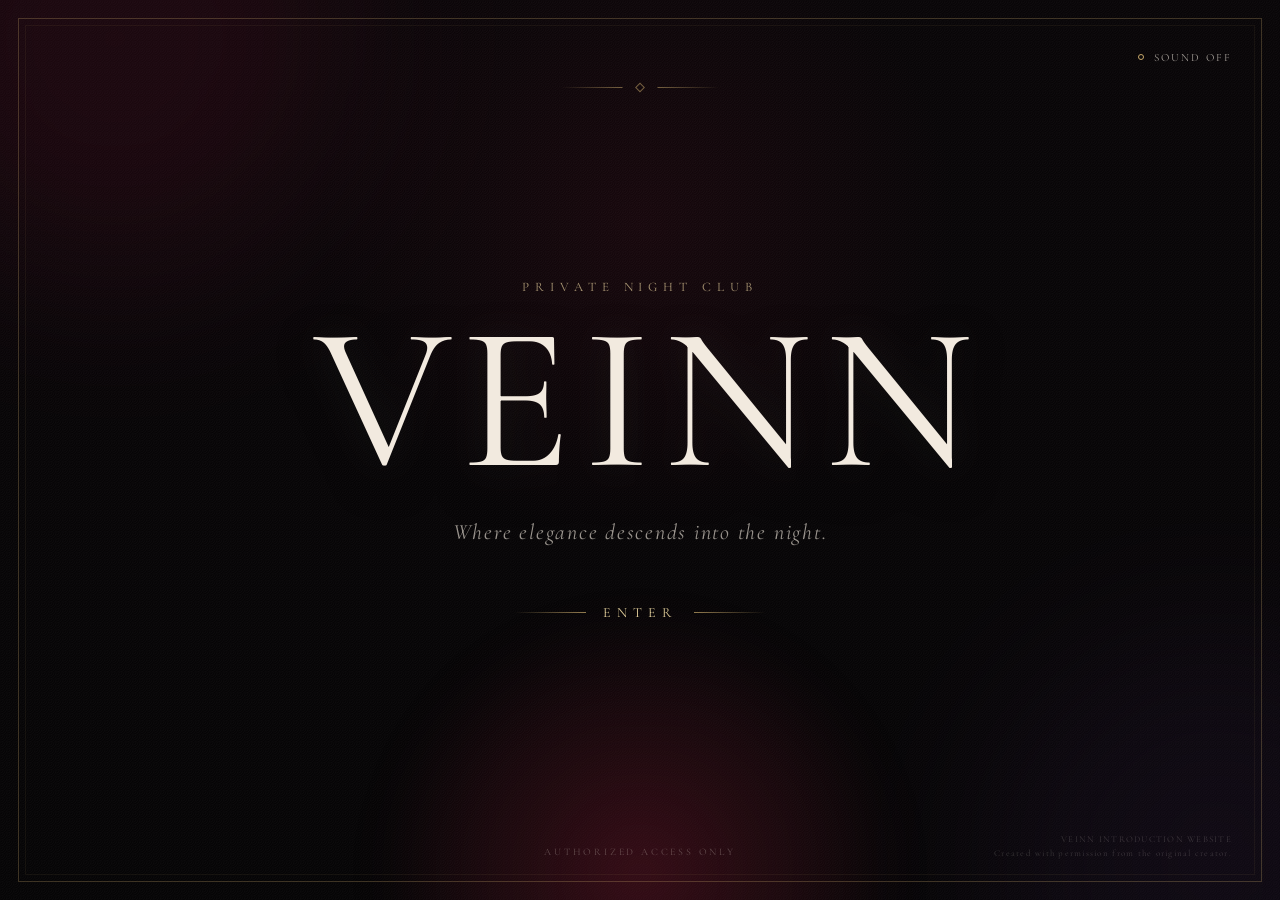
==== index.html @ 84b34caf "Add files via upload" ====
<!DOCTYPE html>
<html lang="ja">
<head>
  <meta charset="UTF-8" />
  <meta name="viewport" content="width=device-width, initial-scale=1.0" />
  <meta name="theme-color" content="#070506" />
  <meta
    name="description"
    content="VEINN — A FLOOR / B FLOOR の入口をイメージした紹介サイト"
  />
  <title>VEINN</title>

  <!-- 外部フォント。オフラインでも代替フォントで表示されます。 -->
  <link rel="preconnect" href="https://fonts.googleapis.com" />
  <link rel="preconnect" href="https://fonts.gstatic.com" crossorigin />
  <link
    href="https://fonts.googleapis.com/css2?family=Cormorant+Garamond:wght@400;500;600&family=Noto+Serif+JP:wght@300;400;500&display=swap"
    rel="stylesheet"
  />

  <link rel="stylesheet" href="style.css" />
</head>

<body>
  <div class="site-shell" id="siteShell">
    <div class="ambient ambient--one" aria-hidden="true"></div>
    <div class="ambient ambient--two" aria-hidden="true"></div>
    <div class="grain" aria-hidden="true"></div>

    <header class="topbar">
      <button
        class="sound-toggle"
        id="soundToggle"
        type="button"
        aria-pressed="false"
        aria-label="環境音の切り替え"
      >
        <span class="sound-toggle__dot" aria-hidden="true"></span>
        <span class="sound-toggle__label">SOUND OFF</span>
      </button>
    </header>

    <main>
      <!-- INTRO -->
      <section class="screen intro-screen is-active" id="introScreen" aria-labelledby="veinnTitle">
        <div class="ornament ornament--top" aria-hidden="true">
          <span></span>
          <i></i>
          <span></span>
        </div>

        <div class="intro-content">
          <p class="eyebrow">PRIVATE NIGHT CLUB</p>

          <h1 class="logo" id="veinnTitle" aria-label="VEINN">
            <span>V</span><span>E</span><span>I</span><span>N</span><span>N</span>
          </h1>

          <p class="intro-copy">
            Where elegance descends into the night.
          </p>

          <button class="enter-button" id="enterButton" type="button">
            <span class="enter-button__line" aria-hidden="true"></span>
            <span>ENTER</span>
            <span class="enter-button__line" aria-hidden="true"></span>
          </button>
        </div>

        <div class="door-glow" aria-hidden="true"></div>

        <p class="scroll-note">AUTHORIZED ACCESS ONLY</p>
      </section>

      <!-- FLOOR SELECT -->
      <section class="screen floor-screen" id="floorScreen" aria-labelledby="floorTitle" aria-hidden="true">
        <div class="floor-heading">
          <p class="eyebrow">WELCOME TO VEINN</p>
          <h2 id="floorTitle">Choose your floor.</h2>
          <p>今夜、どちらの扉を開きますか。</p>
        </div>

        <div class="floor-grid">
          <a
            class="floor-card floor-card--a"
            href="a-floor.html"
            aria-label="A FLOORへ進む"
          >
            <span class="floor-card__number">01</span>
            <div class="floor-card__content">
              <p class="floor-card__label">VELVET · GOLD · ELEGANCE</p>
              <h3>A FLOOR</h3>
              <p class="floor-card__copy">
                深紅のベルベットと金色の光。<br />
                格式と妖艶さが交差するメインフロア。
              </p>
              <span class="floor-card__cta">OPEN THE DOOR</span>
            </div>
            <span class="floor-card__shine" aria-hidden="true"></span>
          </a>

          <a
            class="floor-card floor-card--b"
            href="b-floor.html"
            aria-label="B FLOORへ進む"
          >
            <span class="floor-card__number">02</span>
            <div class="floor-card__content">
              <p class="floor-card__label">VIOLET · SILVER · IMPULSE</p>
              <h3>B FLOOR</h3>
              <p class="floor-card__copy">
                紫紺の闇と銀色の残光。<br />
                個性と刺激が息づくもう一つの舞台。
              </p>
              <span class="floor-card__cta">DESCEND BELOW</span>
            </div>
            <span class="floor-card__shine" aria-hidden="true"></span>
          </a>
        </div>

        <button class="back-button" id="backButton" type="button">
          ← RETURN TO ENTRANCE
        </button>
      </section>
    </main>

    <footer class="credits">
      <p>VEINN INTRODUCTION WEBSITE</p>
      <p>Created with permission from the original creator.</p>
    </footer>

    <div class="transition-curtain" id="transitionCurtain" aria-hidden="true">
      <div></div>
      <div></div>
    </div>
  </div>

  <script src="script.js"></script>
</body>
</html>
---- style.css ----
/* =========================================================
   VEINN INTRO SITE
   Color palette:
   Black      #070506
   Wine       #2b0710
   Gold       #c8a96b
   Ivory      #f2eadf
   Violet     #2a1636
========================================================= */

:root {
  --black: #070506;
  --black-soft: #0d090b;
  --wine: #2b0710;
  --wine-light: #5a1425;
  --gold: #c8a96b;
  --gold-soft: #e4cf9c;
  --ivory: #f2eadf;
  --muted: #b8aaa2;
  --violet: #2a1636;
  --silver: #c7c4ce;
  --ease-luxury: cubic-bezier(0.22, 1, 0.36, 1);
}

* {
  box-sizing: border-box;
}

html {
  background: var(--black);
  color-scheme: dark;
}

body {
  margin: 0;
  min-width: 320px;
  min-height: 100vh;
  overflow-x: hidden;
  background:
    radial-gradient(circle at 50% 25%, rgba(94, 18, 38, 0.18), transparent 34%),
    linear-gradient(180deg, #080507 0%, #050405 100%);
  color: var(--ivory);
  font-family: "Noto Serif JP", "Yu Mincho", "Hiragino Mincho ProN", serif;
}

button,
a {
  -webkit-tap-highlight-color: transparent;
}

button {
  font: inherit;
}

a {
  color: inherit;
  text-decoration: none;
}

.site-shell {
  position: relative;
  min-height: 100vh;
  isolation: isolate;
  overflow: hidden;
}

.site-shell::before,
.site-shell::after {
  content: "";
  position: fixed;
  inset: 18px;
  z-index: 20;
  pointer-events: none;
}

.site-shell::before {
  border: 1px solid rgba(200, 169, 107, 0.28);
}

.site-shell::after {
  inset: 25px;
  border: 1px solid rgba(200, 169, 107, 0.07);
}

.ambient {
  position: fixed;
  z-index: -4;
  border-radius: 999px;
  filter: blur(90px);
  opacity: 0.25;
  pointer-events: none;
  animation: drift 14s ease-in-out infinite alternate;
}

.ambient--one {
  width: 38vw;
  height: 38vw;
  top: -16vw;
  left: -10vw;
  background: #571127;
}

.ambient--two {
  width: 34vw;
  height: 34vw;
  right: -12vw;
  bottom: -14vw;
  background: #2e193e;
  animation-delay: -5s;
}

.grain {
  position: fixed;
  inset: 0;
  z-index: -2;
  pointer-events: none;
  opacity: 0.035;
  background-image:
    repeating-radial-gradient(circle at 0 0, transparent 0, #fff 1px, transparent 2px);
  background-size: 7px 7px;
  mix-blend-mode: soft-light;
}

.topbar {
  position: fixed;
  top: 42px;
  right: 48px;
  z-index: 30;
}

.sound-toggle {
  display: inline-flex;
  align-items: center;
  gap: 10px;
  padding: 8px 0;
  border: 0;
  background: transparent;
  color: rgba(242, 234, 223, 0.66);
  cursor: pointer;
  letter-spacing: 0.18em;
  font-family: "Cormorant Garamond", serif;
  font-size: 11px;
  transition: color 0.3s ease;
}

.sound-toggle:hover {
  color: var(--gold-soft);
}

.sound-toggle__dot {
  width: 6px;
  height: 6px;
  border: 1px solid var(--gold);
  border-radius: 50%;
  transition: 0.3s ease;
}

.sound-toggle[aria-pressed="true"] .sound-toggle__dot {
  background: var(--gold);
  box-shadow: 0 0 14px rgba(200, 169, 107, 0.7);
}

.screen {
  position: absolute;
  inset: 0;
  min-height: 100vh;
  padding: 88px 7vw 74px;
  display: grid;
  place-items: center;
  opacity: 0;
  visibility: hidden;
  transform: scale(1.02);
  transition:
    opacity 0.9s var(--ease-luxury),
    transform 1.1s var(--ease-luxury),
    visibility 0s linear 1.1s;
}

.screen.is-active {
  position: relative;
  opacity: 1;
  visibility: visible;
  transform: scale(1);
  transition-delay: 0s;
}

.intro-screen {
  text-align: center;
}

.intro-content {
  position: relative;
  z-index: 2;
  width: min(92vw, 1000px);
}

.eyebrow {
  margin: 0 0 22px;
  color: rgba(228, 207, 156, 0.72);
  font-family: "Cormorant Garamond", serif;
  font-size: clamp(11px, 1.1vw, 13px);
  letter-spacing: 0.46em;
  text-transform: uppercase;
}

.logo {
  display: flex;
  justify-content: center;
  gap: clamp(0.08em, 1.4vw, 0.18em);
  margin: 0;
  color: var(--ivory);
  font-family: "Cormorant Garamond", "Times New Roman", serif;
  font-size: clamp(74px, 16vw, 210px);
  font-weight: 400;
  line-height: 0.82;
  letter-spacing: -0.03em;
  text-shadow:
    0 0 40px rgba(242, 234, 223, 0.08),
    0 14px 42px rgba(0, 0, 0, 0.55);
}

.logo span {
  display: inline-block;
  opacity: 0;
  transform: translateY(28px);
  animation: revealLetter 1.25s var(--ease-luxury) forwards;
}

.logo span:nth-child(1) { animation-delay: 0.15s; }
.logo span:nth-child(2) { animation-delay: 0.25s; }
.logo span:nth-child(3) { animation-delay: 0.35s; }
.logo span:nth-child(4) { animation-delay: 0.45s; }
.logo span:nth-child(5) { animation-delay: 0.55s; }

.intro-copy {
  margin: 35px auto 45px;
  color: rgba(242, 234, 223, 0.62);
  font-family: "Cormorant Garamond", serif;
  font-size: clamp(16px, 2vw, 22px);
  font-style: italic;
  letter-spacing: 0.08em;
  opacity: 0;
  animation: fadeUp 1.1s 0.85s var(--ease-luxury) forwards;
}

.enter-button {
  display: inline-grid;
  grid-template-columns: minmax(28px, 72px) auto minmax(28px, 72px);
  align-items: center;
  gap: 17px;
  min-width: 250px;
  padding: 14px 20px;
  border: 0;
  background: transparent;
  color: var(--gold-soft);
  cursor: pointer;
  font-family: "Cormorant Garamond", serif;
  font-size: 14px;
  letter-spacing: 0.42em;
  opacity: 0;
  animation: fadeUp 1.1s 1.05s var(--ease-luxury) forwards;
}

.enter-button__line {
  width: 100%;
  height: 1px;
  background: linear-gradient(90deg, transparent, rgba(200, 169, 107, 0.72));
  transition: transform 0.45s var(--ease-luxury);
}

.enter-button__line:last-child {
  background: linear-gradient(90deg, rgba(200, 169, 107, 0.72), transparent);
}

.enter-button:hover .enter-button__line:first-child {
  transform: translateX(-7px);
}

.enter-button:hover .enter-button__line:last-child {
  transform: translateX(7px);
}

.door-glow {
  position: absolute;
  left: 50%;
  bottom: -28vh;
  width: min(44vw, 650px);
  height: 62vh;
  transform: translateX(-50%);
  background: radial-gradient(ellipse at center, rgba(134, 28, 51, 0.38), transparent 67%);
  filter: blur(20px);
  pointer-events: none;
  animation: breathe 6s ease-in-out infinite;
}

.ornament {
  position: absolute;
  top: 84px;
  left: 50%;
  display: flex;
  align-items: center;
  gap: 14px;
  transform: translateX(-50%);
  opacity: 0.55;
}

.ornament span {
  display: block;
  width: 62px;
  height: 1px;
  background: linear-gradient(90deg, transparent, var(--gold));
}

.ornament span:last-child {
  background: linear-gradient(90deg, var(--gold), transparent);
}

.ornament i {
  width: 7px;
  height: 7px;
  border: 1px solid var(--gold);
  transform: rotate(45deg);
}

.scroll-note {
  position: absolute;
  bottom: 42px;
  left: 50%;
  margin: 0;
  transform: translateX(-50%);
  color: rgba(242, 234, 223, 0.28);
  font-family: "Cormorant Garamond", serif;
  font-size: 10px;
  letter-spacing: 0.28em;
  white-space: nowrap;
}

/* Floor selector */
.floor-screen {
  align-content: center;
  gap: 46px;
  background:
    radial-gradient(circle at 24% 50%, rgba(79, 12, 29, 0.24), transparent 38%),
    radial-gradient(circle at 76% 50%, rgba(48, 25, 65, 0.24), transparent 38%);
}

.floor-heading {
  text-align: center;
}

.floor-heading h2 {
  margin: 0;
  font-family: "Cormorant Garamond", serif;
  font-size: clamp(42px, 7vw, 86px);
  font-weight: 400;
  letter-spacing: 0.02em;
}

.floor-heading > p:last-child {
  margin: 13px 0 0;
  color: rgba(242, 234, 223, 0.52);
  font-size: 13px;
  letter-spacing: 0.16em;
}

.floor-grid {
  display: grid;
  grid-template-columns: repeat(2, minmax(0, 1fr));
  gap: 24px;
  width: min(1120px, 92vw);
}

.floor-card {
  position: relative;
  min-height: 385px;
  overflow: hidden;
  border: 1px solid rgba(200, 169, 107, 0.28);
  background:
    linear-gradient(145deg, rgba(255,255,255,0.035), rgba(255,255,255,0.008)),
    rgba(9, 6, 8, 0.82);
  box-shadow:
    0 28px 80px rgba(0, 0, 0, 0.34),
    inset 0 0 0 1px rgba(255,255,255,0.015);
  transition:
    transform 0.65s var(--ease-luxury),
    border-color 0.5s ease,
    box-shadow 0.6s ease;
}

.floor-card::before {
  content: "";
  position: absolute;
  inset: 13px;
  border: 1px solid rgba(200, 169, 107, 0.1);
  pointer-events: none;
}

.floor-card::after {
  content: "";
  position: absolute;
  inset: 0;
  z-index: 0;
  opacity: 0.65;
  transition: opacity 0.6s ease, transform 0.8s var(--ease-luxury);
}

.floor-card--a::after {
  background:
    radial-gradient(circle at 22% 20%, rgba(117, 21, 45, 0.38), transparent 42%),
    linear-gradient(135deg, rgba(62, 8, 20, 0.4), transparent 62%);
}

.floor-card--b::after {
  background:
    radial-gradient(circle at 78% 18%, rgba(81, 45, 103, 0.42), transparent 44%),
    linear-gradient(225deg, rgba(39, 20, 53, 0.42), transparent 62%);
}

.floor-card:hover,
.floor-card:focus-visible {
  transform: translateY(-8px);
  border-color: rgba(228, 207, 156, 0.72);
  box-shadow:
    0 38px 100px rgba(0, 0, 0, 0.48),
    0 0 60px rgba(200, 169, 107, 0.05);
  outline: none;
}

.floor-card:hover::after {
  opacity: 1;
  transform: scale(1.04);
}

.floor-card__number {
  position: absolute;
  top: 28px;
  right: 30px;
  z-index: 2;
  color: rgba(228, 207, 156, 0.46);
  font-family: "Cormorant Garamond", serif;
  font-size: 14px;
  letter-spacing: 0.18em;
}

.floor-card__content {
  position: relative;
  z-index: 2;
  display: flex;
  height: 100%;
  min-height: 385px;
  flex-direction: column;
  justify-content: flex-end;
  padding: 52px;
}

.floor-card__label {
  margin: 0 0 18px;
  color: rgba(228, 207, 156, 0.62);
  font-family: "Cormorant Garamond", serif;
  font-size: 11px;
  letter-spacing: 0.22em;
}

.floor-card h3 {
  margin: 0;
  font-family: "Cormorant Garamond", serif;
  font-size: clamp(48px, 6vw, 82px);
  font-weight: 400;
  line-height: 0.9;
}

.floor-card__copy {
  margin: 24px 0 38px;
  color: rgba(242, 234, 223, 0.62);
  font-size: 13px;
  font-weight: 300;
  line-height: 2;
  letter-spacing: 0.08em;
}

.floor-card__cta {
  align-self: flex-start;
  padding-bottom: 7px;
  border-bottom: 1px solid rgba(200, 169, 107, 0.55);
  color: var(--gold-soft);
  font-family: "Cormorant Garamond", serif;
  font-size: 12px;
  letter-spacing: 0.24em;
}

.floor-card__shine {
  position: absolute;
  top: -40%;
  left: -20%;
  z-index: 3;
  width: 22%;
  height: 180%;
  transform: rotate(18deg) translateX(-450%);
  background: linear-gradient(90deg, transparent, rgba(255,255,255,0.08), transparent);
  transition: transform 1.05s var(--ease-luxury);
  pointer-events: none;
}

.floor-card:hover .floor-card__shine {
  transform: rotate(18deg) translateX(650%);
}

.back-button {
  border: 0;
  background: transparent;
  color: rgba(242, 234, 223, 0.46);
  cursor: pointer;
  font-family: "Cormorant Garamond", serif;
  font-size: 11px;
  letter-spacing: 0.22em;
  transition: color 0.3s ease;
}

.back-button:hover {
  color: var(--gold-soft);
}

/* Curtain transition */
.transition-curtain {
  position: fixed;
  inset: 0;
  z-index: 100;
  display: grid;
  grid-template-columns: 1fr 1fr;
  pointer-events: none;
}

.transition-curtain div {
  background:
    linear-gradient(90deg, #100507, #2a0811 70%, #19070c),
    #17070b;
  box-shadow: inset 0 0 80px rgba(0,0,0,0.55);
  transition: transform 0.9s var(--ease-luxury);
}

.transition-curtain div:first-child {
  transform: translateX(-102%);
}

.transition-curtain div:last-child {
  transform: translateX(102%);
}

.transition-curtain.is-closing div {
  transform: translateX(0);
}

.credits {
  position: fixed;
  right: 48px;
  bottom: 38px;
  z-index: 28;
  text-align: right;
  pointer-events: none;
}

.credits p {
  margin: 3px 0;
  color: rgba(242, 234, 223, 0.2);
  font-family: "Cormorant Garamond", serif;
  font-size: 9px;
  letter-spacing: 0.14em;
}

/* Placeholder destination pages */
.placeholder-page {
  min-height: 100vh;
  display: grid;
  place-items: center;
  padding: 40px;
  text-align: center;
}

.placeholder-panel {
  width: min(720px, 92vw);
  padding: 70px 42px;
  border: 1px solid rgba(200,169,107,0.32);
  background: rgba(8,6,7,0.75);
  box-shadow: 0 35px 100px rgba(0,0,0,0.4);
}

.placeholder-panel h1 {
  margin: 0 0 18px;
  font-family: "Cormorant Garamond", serif;
  font-size: clamp(66px, 12vw, 130px);
  font-weight: 400;
}

.placeholder-panel p {
  color: rgba(242,234,223,0.58);
  line-height: 2;
}

.placeholder-panel a {
  display: inline-block;
  margin-top: 28px;
  padding-bottom: 7px;
  border-bottom: 1px solid var(--gold);
  color: var(--gold-soft);
  font-family: "Cormorant Garamond", serif;
  letter-spacing: 0.18em;
}

@keyframes revealLetter {
  to {
    opacity: 1;
    transform: translateY(0);
  }
}

@keyframes fadeUp {
  to {
    opacity: 1;
    transform: translateY(0);
  }
  from {
    opacity: 0;
    transform: translateY(18px);
  }
}

@keyframes breathe {
  0%, 100% { opacity: 0.55; transform: translateX(-50%) scale(0.95); }
  50% { opacity: 0.95; transform: translateX(-50%) scale(1.06); }
}

@keyframes drift {
  from { transform: translate3d(0, 0, 0) scale(1); }
  to { transform: translate3d(4vw, 3vh, 0) scale(1.1); }
}

@media (max-width: 820px) {
  .site-shell::before {
    inset: 10px;
  }

  .site-shell::after {
    inset: 16px;
  }

  .topbar {
    top: 24px;
    right: 25px;
  }

  .screen {
    padding: 88px 22px 70px;
  }

  .ornament {
    top: 72px;
  }

  .logo {
    font-size: clamp(68px, 25vw, 130px);
  }

  .floor-screen {
    position: relative;
    min-height: 100svh;
    padding-top: 104px;
  }

  .floor-grid {
    grid-template-columns: 1fr;
    width: min(540px, 100%);
  }

  .floor-card,
  .floor-card__content {
    min-height: 300px;
  }

  .floor-card__content {
    padding: 38px 34px;
  }

  .floor-card h3 {
    font-size: 58px;
  }

  .credits {
    display: none;
  }
}

@media (max-width: 520px) {
  .eyebrow {
    letter-spacing: 0.3em;
  }

  .logo {
    gap: 0.02em;
  }

  .intro-copy {
    max-width: 280px;
    line-height: 1.6;
  }

  .floor-heading h2 {
    font-size: 48px;
  }

  .floor-card__copy br {
    display: none;
  }

  .floor-card__content {
    padding: 34px 28px;
  }
}

@media (prefers-reduced-motion: reduce) {
  *,
  *::before,
  *::after {
    scroll-behavior: auto !important;
    animation-duration: 0.01ms !important;
    animation-iteration-count: 1 !important;
    transition-duration: 0.01ms !important;
  }
}
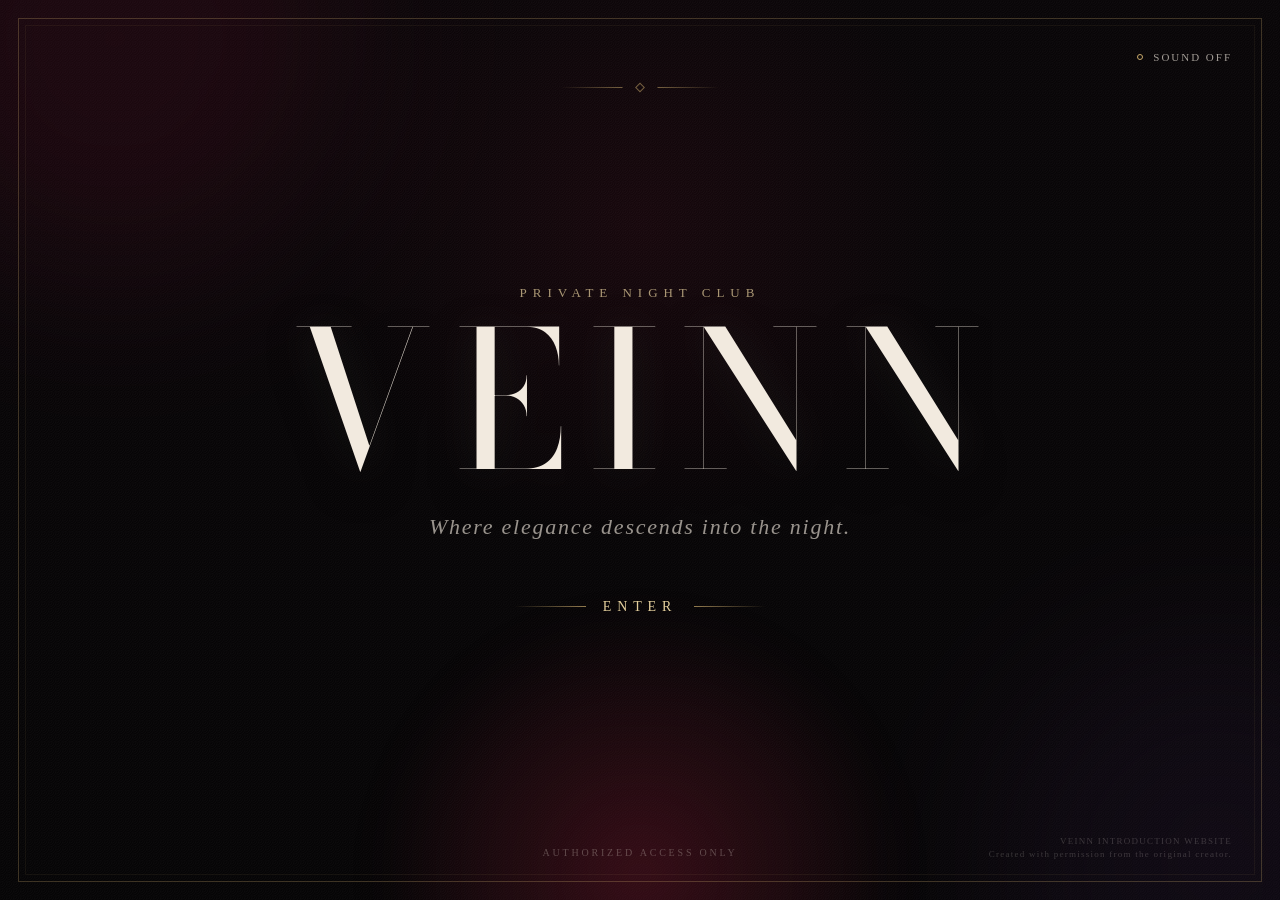
==== commit 2b7001f1: "Add files via upload" ====
--- a/index.html
+++ b/index.html
@@ -14,7 +14,7 @@
   <link rel="preconnect" href="https://fonts.googleapis.com" />
   <link rel="preconnect" href="https://fonts.gstatic.com" crossorigin />
   <link
-    href="https://fonts.googleapis.com/css2?family=Cormorant+Garamond:wght@400;500;600&family=Noto+Serif+JP:wght@300;400;500&display=swap"
+    href="https://fonts.googleapis.com/css2?family=Bodoni+Moda:opsz,wght@6..96,400;6..96,500&family=Noto+Serif+JP:wght@300;400;500&display=swap"
     rel="stylesheet"
   />
 
--- a/style.css
+++ b/style.css
@@ -35,7 +35,7 @@
   margin: 0;
   min-width: 320px;
   min-height: 100vh;
-  overflow-x: hidden;
+  overflow: hidden;
   background:
     radial-gradient(circle at 50% 25%, rgba(94, 18, 38, 0.18), transparent 34%),
     linear-gradient(180deg, #080507 0%, #050405 100%);
@@ -59,7 +59,10 @@
 
 .site-shell {
   position: relative;
+  width: 100%;
   min-height: 100vh;
+  min-height: 100svh;
+  min-height: 100dvh;
   isolation: isolate;
   overflow: hidden;
 }
@@ -161,14 +164,18 @@
 }
 
 .screen {
-  position: absolute;
+  position: fixed;
   inset: 0;
+  width: 100%;
   min-height: 100vh;
+  min-height: 100svh;
+  min-height: 100dvh;
   padding: 88px 7vw 74px;
   display: grid;
   place-items: center;
   opacity: 0;
   visibility: hidden;
+  pointer-events: none;
   transform: scale(1.02);
   transition:
     opacity 0.9s var(--ease-luxury),
@@ -177,9 +184,10 @@
 }
 
 .screen.is-active {
-  position: relative;
+  position: fixed;
   opacity: 1;
   visibility: visible;
+  pointer-events: auto;
   transform: scale(1);
   transition-delay: 0s;
 }
@@ -209,11 +217,11 @@
   gap: clamp(0.08em, 1.4vw, 0.18em);
   margin: 0;
   color: var(--ivory);
-  font-family: "Cormorant Garamond", "Times New Roman", serif;
-  font-size: clamp(74px, 16vw, 210px);
+  font-family: "Bodoni Moda", "Times New Roman", serif;
+  font-size: clamp(68px, 15vw, 190px);
   font-weight: 400;
   line-height: 0.82;
-  letter-spacing: -0.03em;
+  letter-spacing: 0.025em;
   text-shadow:
     0 0 40px rgba(242, 234, 223, 0.08),
     0 14px 42px rgba(0, 0, 0, 0.55);
@@ -661,9 +669,11 @@
   }
 
   .floor-screen {
-    position: relative;
+    min-height: 100vh;
     min-height: 100svh;
+    min-height: 100dvh;
     padding-top: 104px;
+    overflow-y: auto;
   }
 
   .floor-grid {
